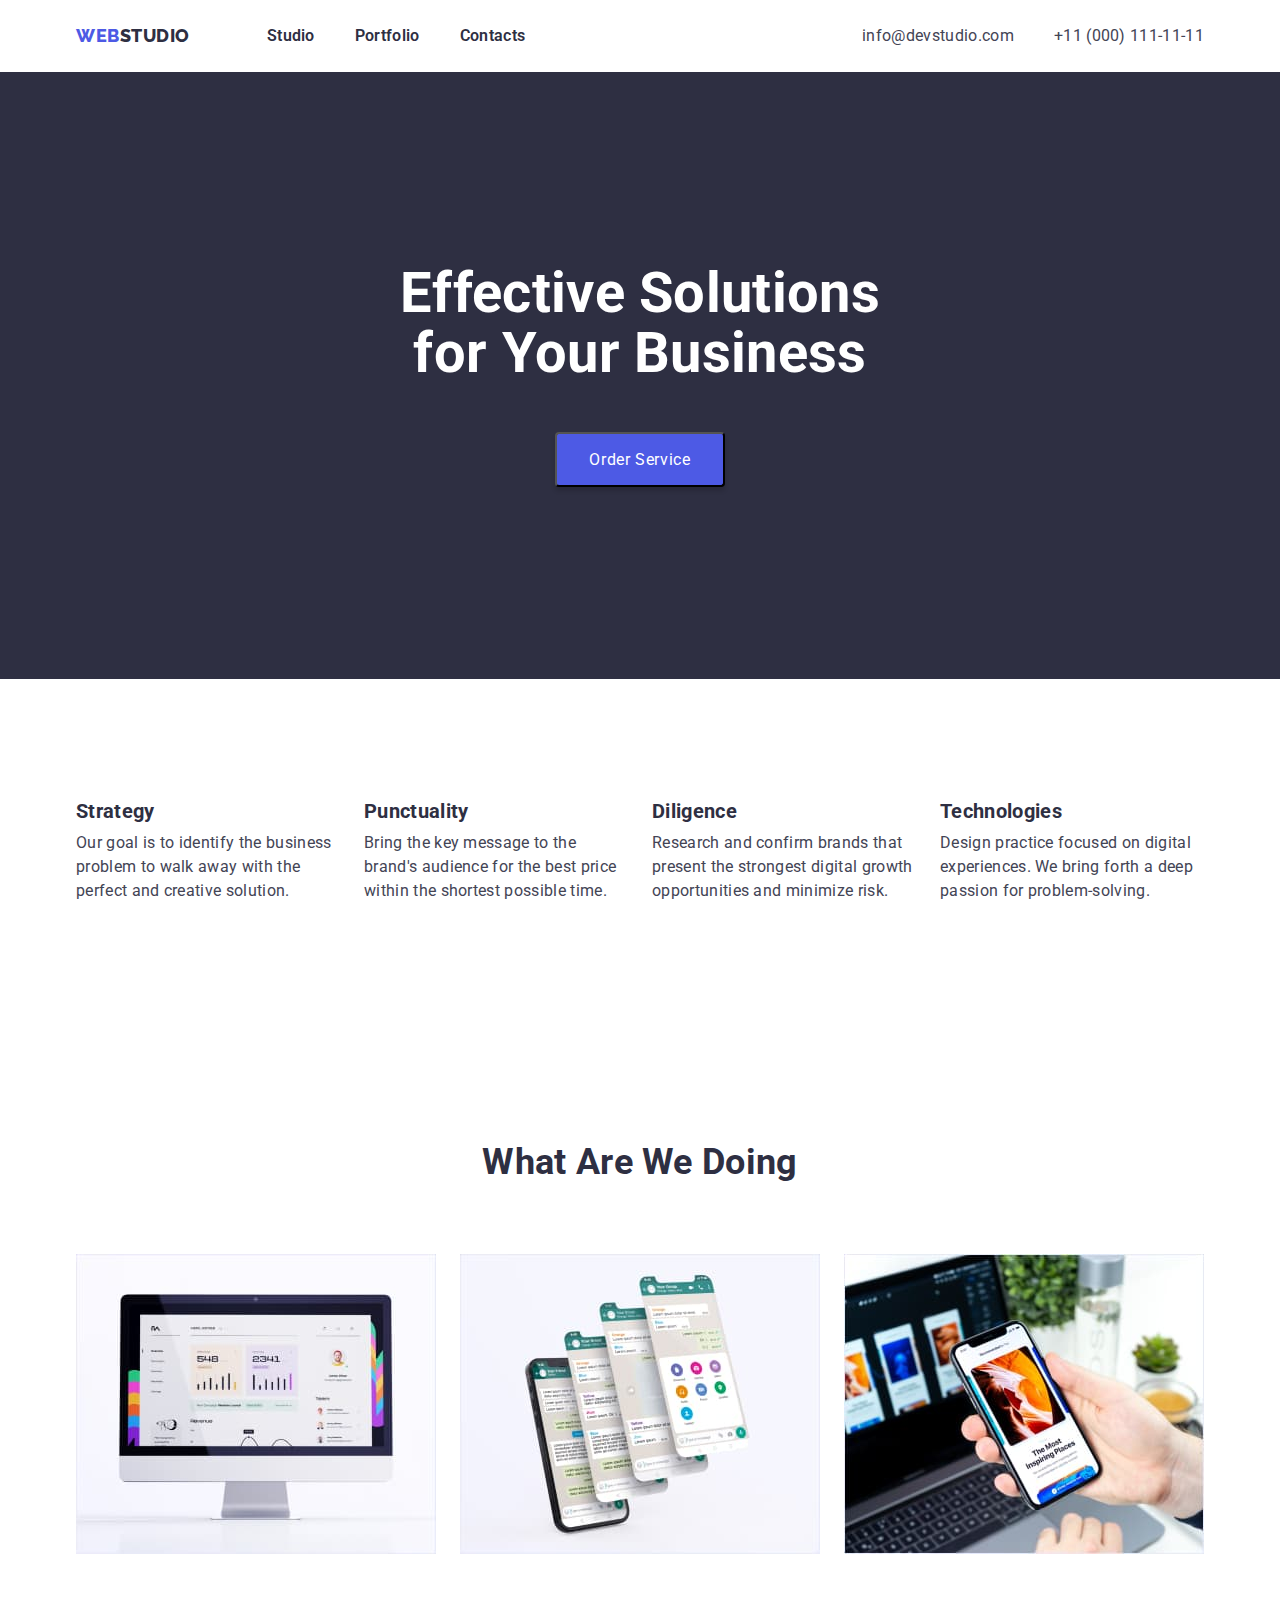
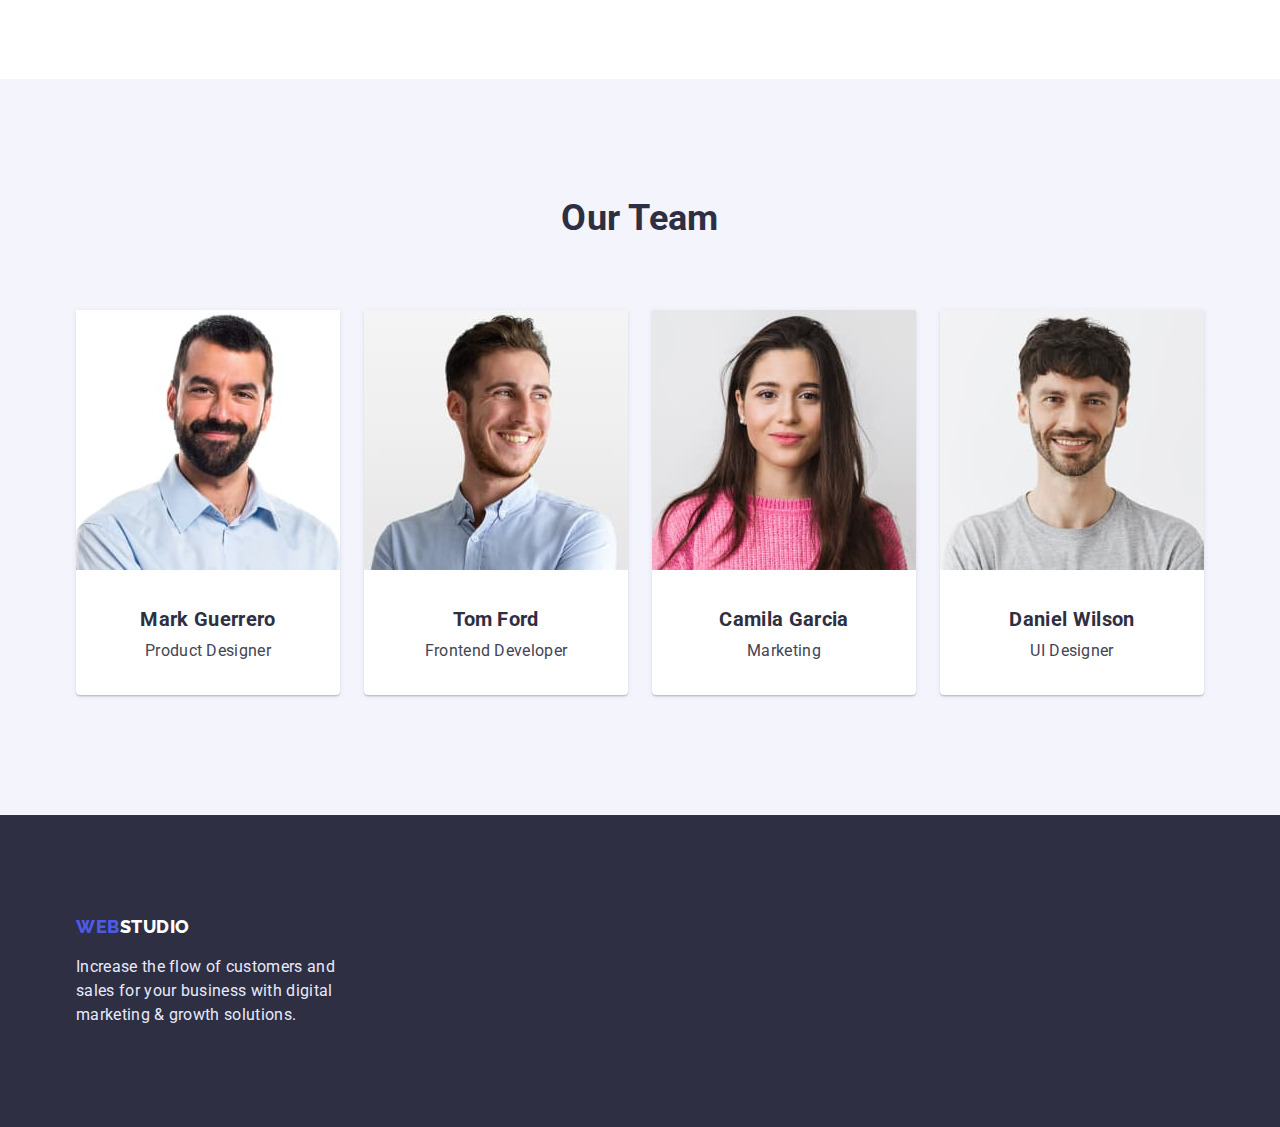
==== index.html @ f22af622 "Flexbox" ====
<!DOCTYPE html>
<html lang="en">
<head>
    <meta charset="UTF-8">
    <meta http-equiv="X-UA-Compatible" content="IE=edge">
    <meta name="viewport" content="width=device-width, initial-scale=1.0">
    <title>Webstudio</title>
    <link rel="preconnect" href="https://fonts.googleapis.com">
    <link rel="preconnect" href="https://fonts.gstatic.com" crossorigin>
    <link href="https://fonts.googleapis.com/css2?family=Raleway:wght@800&family=Roboto:wght@400;500;700;900&display=swap"
        rel="stylesheet">
        <link rel="stylesheet" href="https://cdn.jsdelivr.net/npm/modern-normalize@1.1.0/modern-normalize.min.css">
    <link rel="stylesheet" href="./css/styles.css">
</head>
<body>
    <header class="page-header">
       <div class="container header-container">
        <nav>
            <a class="logo link" href="./index.html">Web<span class="part-logo-header">studio</span></a>
            <ul class="menu list">
                <li class="menu-item"><a class="link" href="./index.html">Studio</a></li>
                <li class="menu-item"><a class="link" href="./portfolio.html">Portfolio</a></li>
                <li class="menu-item"><a class="link" href="#">Contacts</a></li>
            </ul>
        </nav>
        <ul class="list contacts-list">
            <li class="contacts"><a class="link" href="mailto:info@devstudio.com">info@devstudio.com</a></li>
            <li class="contacts"><a class="link" href="tel:+110001111111">+11 (000) 111-11-11</a></li>
        </ul>
       </div>
    </header>
    <main>
        <section class="hero">
            <div class="container">
                <h1 class="hero-title">Effective solutions <span class="part-hero-title">for</span> your business</h1>
                <button class="button hero-btn" type="button">Order service</button>
            </div>
        </section>
        <section class="section">
            <div class="container">
                <h2 class="visually-hidden">Features</h2>
                <ul class="list features-list">
                    <li class="features-list-item">
                        <h3 class="title">Strategy</h3>
                        <p class="text features-text">Our goal is to identify the business problem to walk away with the perfect and creative
                            solution.</p>
                    </li>
                    <li class="features-list-item">
                        <h3 class="title">Punctuality</h3>
                        <p class="text features-text">Bring the key message to the brand's audience for the best price within the shortest possible
                            time.</p>
                    </li>
                    <li class="features-list-item">
                        <h3 class="title">Diligence</h3>
                        <p class="text features-text">Research and confirm brands that present the strongest digital growth opportunities and minimize
                            risk.</p>
                    </li>
                    <li class="features-list-item">
                        <h3 class="title">Technologies</h3>
                        <p class="text features-text">Design practice focused on digital experiences. We bring forth a deep passion for
                            problem-solving.</p>
                    </li>
                </ul>
            </div>
        </section>
        <section class=" gallery section">
            <div class="container">
                <h2 class="section-title">What are we doing</h2>
                <ul class="list gallery-list">
                    <li class="gallery-list-img"><img src="./images/studio/what-are-we-doing-1.jpg" alt="A program for a computer" width="360" height="300"></li>
                    <li class="gallery-list-img"><img src="./images/studio/what-are-we-doing-2.jpg" alt="Mobile messenger" width="360" height="300"></li>
                    <li class="gallery-list-img"><img src="./images/studio/what-are-we-doing-3.jpg" alt="Mobile application" width="360" height="300"></li>
                </ul>
            </div>
        </section>
        <section class="team-section section">
            <div class="container">
                <h2 class="section-title">Our team</h2>
                <ul class="list team-list">
                    <li class="team-list-card">
                        <img src="./images/studio/mark-guerrero.jpg" alt="Man with beard" width="264" height="260">
                        <h3 class="title  team-list-title">Mark Guerrero</h3>
                        <p class="text">Product Designer</p>
                    </li>
                    <li class="team-list-card">
                        <img src="./images/studio/tom-ford.jpg" alt="Man in shirt" width="264" height="260">
                        <h3 class="title team-list-title">Tom Ford</h3>
                        <p class="text">Frontend Developer</p>
                    </li>
                    <li class="team-list-card">
                        <img src="./images/studio/camila-garcia.jpg" alt="Girl in a pink sweater" width="264" height="260">
                    <h3 class="title team-list-title">Camila Garcia</h3>
                    <p class="text">Marketing</p>
                    </li>
                    <li class="team-list-card">
                        <img src="./images/studio/daniel-wilson.jpg" alt="Man in a t-shirt" width="264" height="260">
                        <h3 class="title team-list-title">Daniel Wilson</h3>
                        <p class="text">UI Designer</p>
                    </li>
                </ul>
            </div>
        </section>
    </main>
    <footer class="footer">
        <div class="container footer-container">
            <a class="logo link" href="./index.html">Web<span class="part-logo-footer">studio</span></a>
            <p class="text footer-text">Increase the flow of customers and sales for your business with digital marketing & growth
                solutions.</p>
        </div>
    </footer>
</body>
</html>
---- css/styles.css ----
:root {
    --primary-color: #434455;
    --dark-color: #2E2F42;
    --brand-color: #4D5AE5;
    --accent-color: #E7E9FC;
    --white-color: #FFFFFF;
    --light-color: #F4F4FD;
    --active-color: #404BBF;
    --indent-item: 32px;
    --margin-card: 24px;
    --indent-text: 16px;
    --small-indent: 8px;
}

h1,
h2,
h3,
p {
margin: 0;
}

ul {
    margin: 0;
    padding-left: 0;
}

.list {
    list-style: none;
}

.link {
    color: inherit;
    text-decoration: none;
}

.visually-hidden {
    position: absolute;
    width: 1px;
    height: 1px;
    margin: -1px;
    border: 0;
    padding: 0;
    white-space: nowrap;
    clip-path: inset(100%);
    clip: rect(0 0 0 0);
    overflow: hidden;
}

body {
    font-family: Roboto, sans-serif;
    font-size: 16px;
    color: var(--primary-color);
    font-weight: 400;
    letter-spacing: 0.02em;
    background-color: var(--white-color);
}

.container {
    width: 1158px;
    padding-left: 15px;
    padding-right: 15px;
    margin-left: auto;
    margin-right: auto;
}

.section {
padding-top: 120px;
padding-bottom: 120px;
}

.section-title {
    font-size: 36px;
    line-height: 1.1;
    text-align: center;
    text-transform: capitalize;
    color: var(--dark-color);
}

.title {
    font-size: 20px;
    line-height: 1.2;
    color: var(--dark-color);
}

.text {
    margin-top: var(--small-indent);

    line-height: 1.5;
}

.button {
    font-family: inherit;
    line-height: 1.19;
    letter-spacing: 0.04em;
    border-radius: 4px;
    cursor: pointer;
}

/* Header */

.header-container {
    display: flex;
    padding-top: var(--margin-card);
    padding-bottom: var(--margin-card);
}

.page-header {
    box-shadow: 0px 2px 1px rgba(46, 47, 66, 0.08), 0px 1px 1px rgba(46, 47, 66, 0.16), 0px 1px 6px rgba(46, 47, 66, 0.08);
}

nav {
display: flex;
}

.logo {
    margin-right: 77px;
    
    font-family: 'Raleway', sans-serif;
    font-weight: 800;
    font-size: 18px;
    line-height: 1.33;
    letter-spacing: 0.03em;
    text-transform: uppercase;
    color: var(--brand-color);
}

.part-logo-header {
    color: var(--dark-color);
}

.menu {
    display: flex;

    font-weight: 600;
    line-height: 1.5;
    color: var(--dark-color);
}

.menu-item:not(:last-child) {
    margin-right: 40px;
}

.menu-item:hover,
.menu-item:focus {
    color: var(--primary-color);
}

.menu-item:active {
    color: var(--brand-color);
}

.contacts-list {
    display: flex;
    margin-left: auto;
}

.list .contacts + .contacts {
    margin-left: 40px;
}

.contacts {
    font-weight: 400;
    line-height: 1.5;
}

.contacts:hover,
.contacts:focus {
    color: var(--brand-color);
    
}

/* Hero */

.hero {
    padding-top: 192px;
    padding-bottom: 192px;
    text-align: center;

    background-color: var(--dark-color);
}

.hero .container {
    padding-left: 333px;
    padding-right: 333px;
}

.hero-title {
    margin-bottom: 48px;

    font-size: 56px;
    line-height: 1.07;
    color: var(--white-color);
    text-transform: capitalize;
}

.part-hero-title {
text-transform: lowercase;
}

.hero-btn {
    padding: var(--indent-text) var(--indent-item);

    text-transform: capitalize;
    color: var(--white-color);
    background-color: var(--brand-color);
    box-shadow: 0px 4px 4px rgba(0, 0, 0, 0.15);
}

.button:hover,
.button:focus {
    box-shadow: 0px 1px 6px rgba(46, 47, 66, 0.08), 0px 1px 1px rgba(46, 47, 66, 0.16), 0px 2px 1px rgba(46, 47, 66, 0.08);
}

.button:active {
    background-color: var(--active-color)
    box-shadow: 0px 4px 4px rgba(0, 0, 0, 0.15);
}

/* Features */

.features-list {
    display: flex;
    justify-content: space-between;
}

.features-list-item {
width: calc(100% / 3 - var(--margin-card));
}

.features-list-item:not(:last-child) {
    margin-right: var(--margin-card);
}

/* Gallery */

.gallery-list {
    display: flex;
    justify-content: center;
    margin-top: 72px;
}

.gallery-list-img:not(:last-child) {
    margin-right: var(--margin-card);
}

/* Team */

.team-section {
    background-color: var(--light-color);
}

.team-list {
    display: flex;
    justify-content: space-between;
    margin-top: 72px;
}

.team-list-card {
    padding-bottom: var(--indent-item);
    text-align: center;

    background-color: var(--white-color);
    box-shadow: 0px 1px 6px rgba(46, 47, 66, 0.08), 0px 1px 1px rgba(46, 47, 66, 0.16), 0px 2px 1px rgba(46, 47, 66, 0.08);
    border-radius: 0px 0px 4px 4px;
}

.team-list-card:not(:last-child) {
    margin-right: var(--margin-card);
}

.team-list-title {
    margin-top: var(--indent-item);
    margin-bottom: var(--small-indent);
}

/* Footer */

.footer-container {
    padding-top: 100px;
    padding-bottom: 100px;
}

.footer {
    background-color: var(--dark-color);
}

.part-logo-footer {
    color: var(--white-color);
}

.footer-text {
    width: 264px;
    margin-top: var(--indent-text);

    color: var(--accent-color);
}

/* Portfolio */

.filter-list{
    display: flex;
    justify-content: center;
    margin-top: 96px;
    margin-bottom: 72px;
}

.filter-list-item:not(:last-child) {
    margin-right: var(--margin-card);
}

.filter-btn {
    padding: var(--small-indent) var(--indent-text);

    font-size: 16px;
    line-height: 1.5;
    color: #4D5AE5;
    background-color: var(--light-color);
    border: 1px solid #E7E9FC;
}

.filter-btn:hover, 
.filter-btn:focus {
    color: var(--white-color);
    background-color: var(--brand-color);
}

.portfolio-list {
    display: flex;
    flex-wrap: wrap;
    justify-content: space-between;
    margin-top: -48px;
    margin-right: calc(-1 * var(--margin-card));
    padding-bottom: 120px;
}

.portfolio-list-card {
margin-top: 48px;
margin-right: var(--margin-card);
padding-bottom: var(--indent-item);

background: var(--white-color)
border: 0.5px solid var(--light-color);
box-shadow: 0px 1px 6px rgba(46, 47, 66, 0.08);
}

.portfolio-list-item {
    margin-top: var(--indent-item);
    padding-left: var(--indent-text);
}

.portfolio-list-text {
margin-top: var(--small-indent);
}
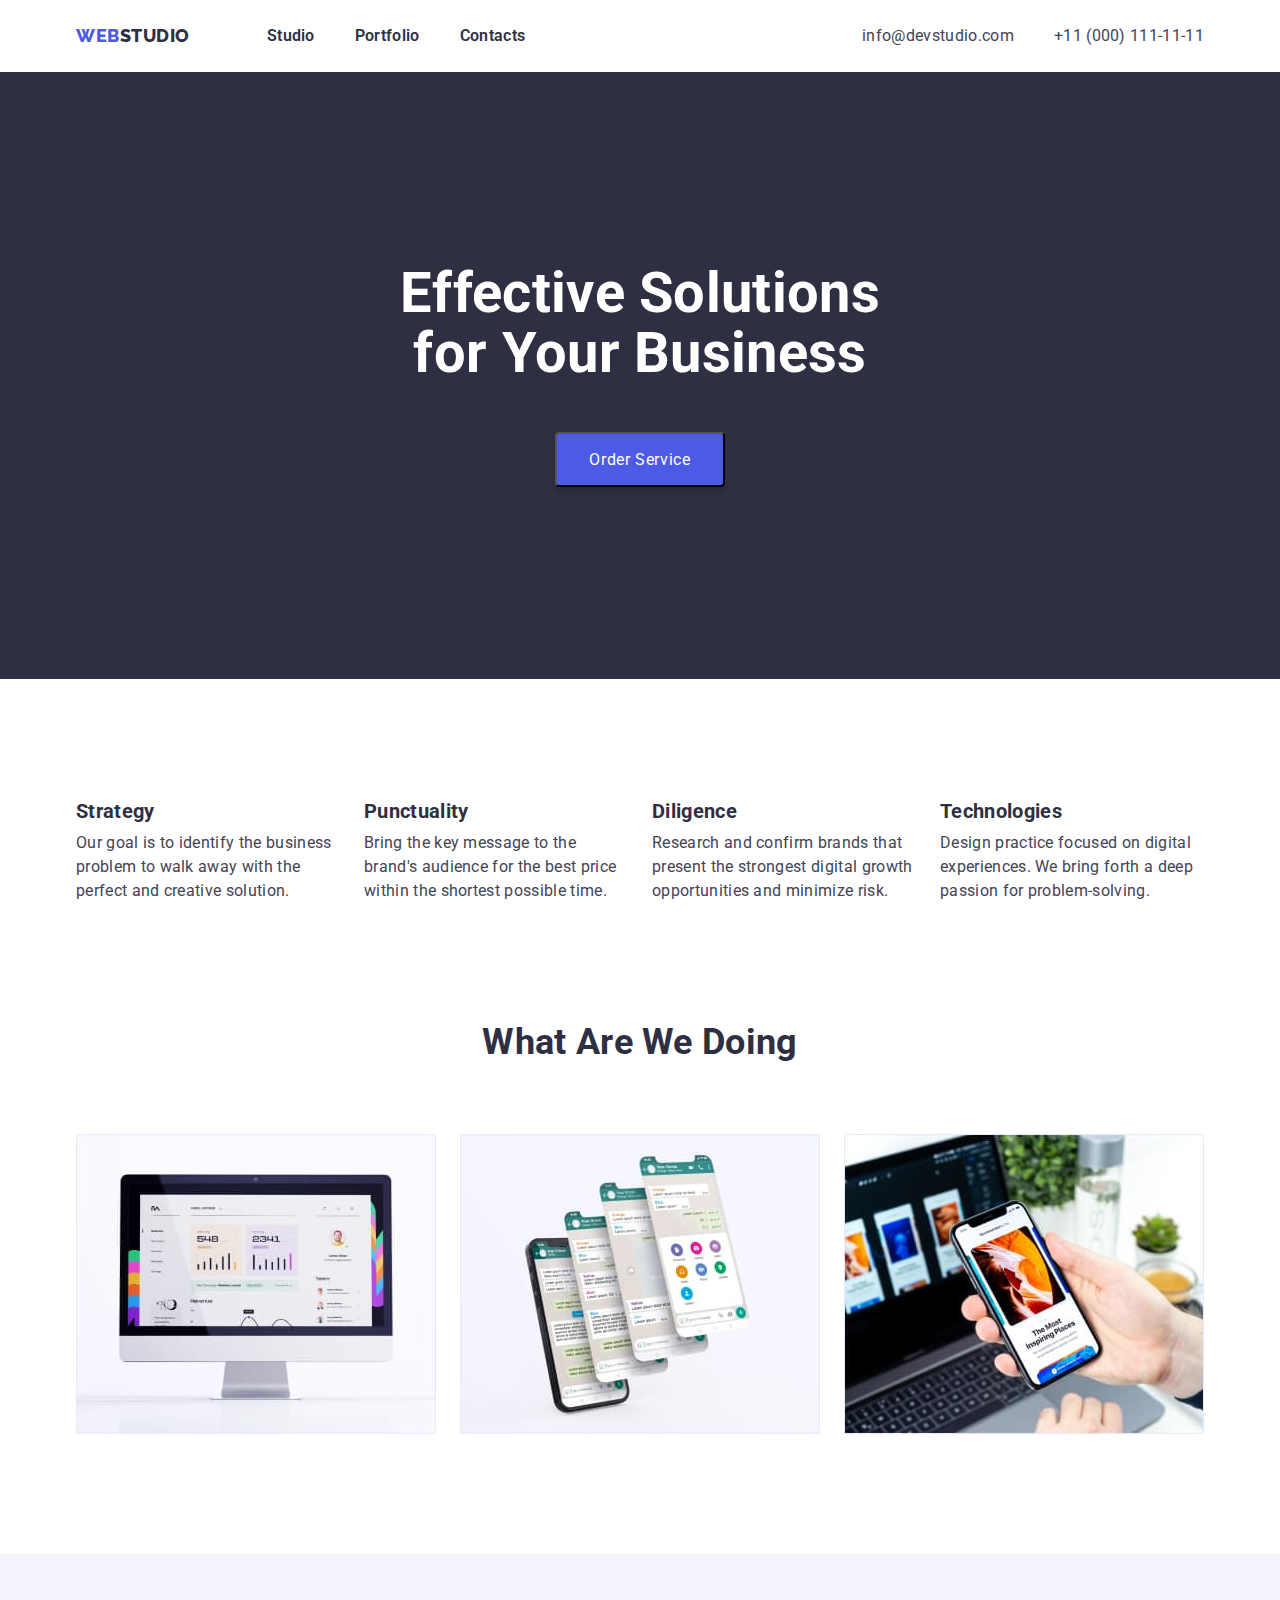
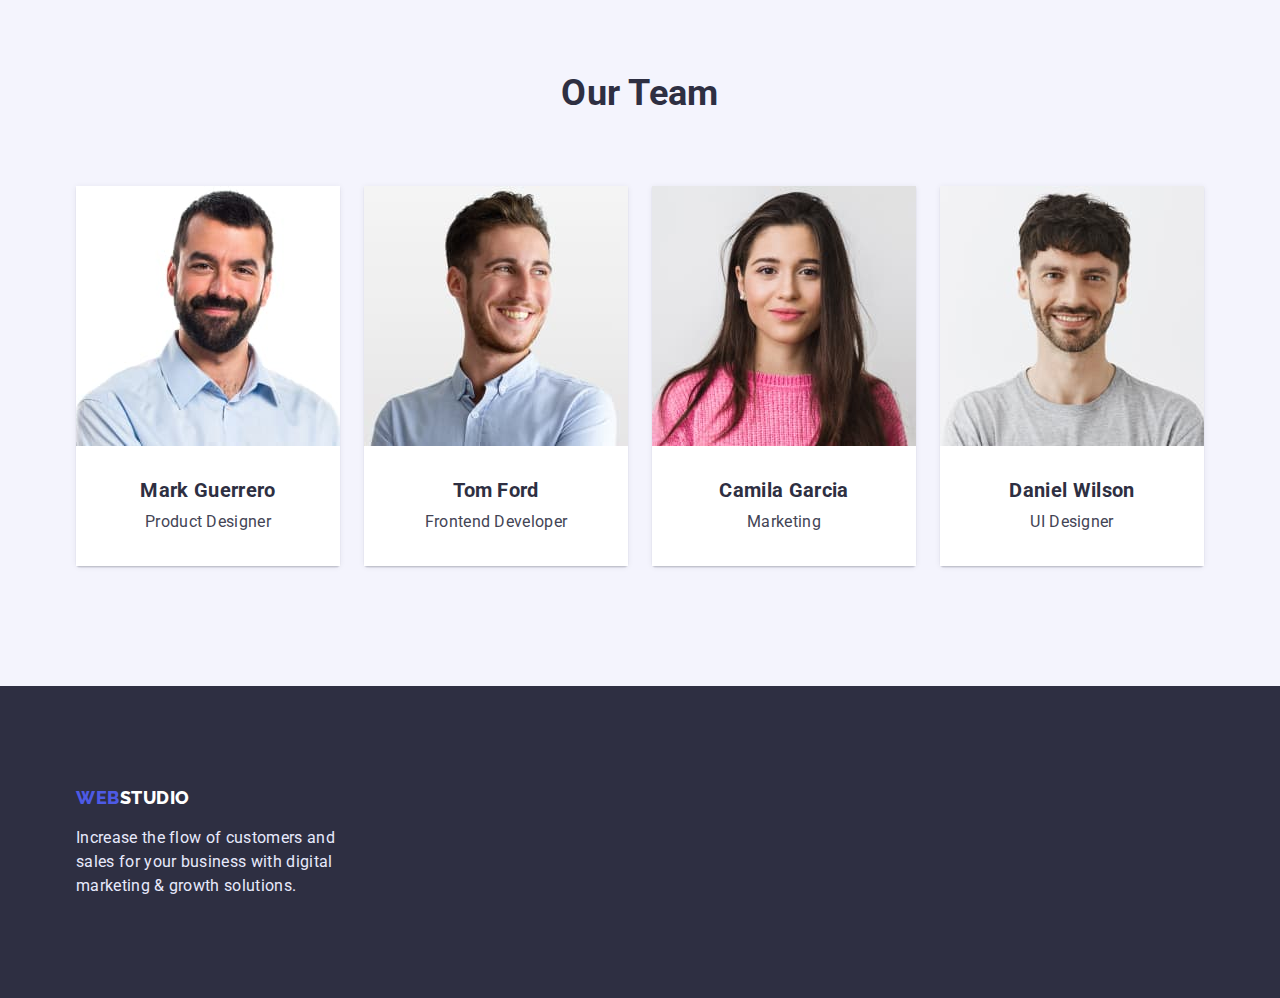
==== commit 3bceccd6: "Flexbox. Correct the mistakes." ====
--- a/index.html
+++ b/index.html
@@ -79,30 +79,38 @@
                 <ul class="list team-list">
                     <li class="team-list-card">
                         <img src="./images/studio/mark-guerrero.jpg" alt="Man with beard" width="264" height="260">
-                        <h3 class="title  team-list-title">Mark Guerrero</h3>
-                        <p class="text">Product Designer</p>
+                        <div class="team-list-description">
+                            <h3 class="title  team-list-title">Mark Guerrero</h3>
+                            <p class="text">Product Designer</p>
+                        </div>
                     </li>
                     <li class="team-list-card">
                         <img src="./images/studio/tom-ford.jpg" alt="Man in shirt" width="264" height="260">
-                        <h3 class="title team-list-title">Tom Ford</h3>
-                        <p class="text">Frontend Developer</p>
+                        <div class="team-list-description">
+                            <h3 class="title team-list-title">Tom Ford</h3>
+                            <p class="text">Frontend Developer</p>
+                        </div>
                     </li>
                     <li class="team-list-card">
                         <img src="./images/studio/camila-garcia.jpg" alt="Girl in a pink sweater" width="264" height="260">
-                    <h3 class="title team-list-title">Camila Garcia</h3>
-                    <p class="text">Marketing</p>
+                    <div class="team-list-description">
+                        <h3 class="title team-list-title">Camila Garcia</h3>
+                        <p class="text">Marketing</p>
+                    </div>
                     </li>
                     <li class="team-list-card">
                         <img src="./images/studio/daniel-wilson.jpg" alt="Man in a t-shirt" width="264" height="260">
-                        <h3 class="title team-list-title">Daniel Wilson</h3>
-                        <p class="text">UI Designer</p>
+                        <div class="team-list-description">
+                            <h3 class="title team-list-title">Daniel Wilson</h3>
+                            <p class="text">UI Designer</p>
+                        </div>
                     </li>
                 </ul>
             </div>
         </section>
     </main>
     <footer class="footer">
-        <div class="container footer-container">
+        <div class="container">
             <a class="logo link" href="./index.html">Web<span class="part-logo-footer">studio</span></a>
             <p class="text footer-text">Increase the flow of customers and sales for your business with digital marketing & growth
                 solutions.</p>
--- a/css/styles.css
+++ b/css/styles.css
@@ -24,6 +24,10 @@
     padding-left: 0;
 }
 
+img {
+    display: block;
+}
+
 .list {
     list-style: none;
 }
@@ -100,16 +104,20 @@
 
 .header-container {
     display: flex;
+}
+
+.page-header {
+    box-shadow: 0px 2px 1px rgba(46, 47, 66, 0.08), 0px 1px 1px rgba(46, 47, 66, 0.16), 0px 1px 6px rgba(46, 47, 66, 0.08);
+}
+
+nav {
+display: flex;
+}
+
+.page-header .link {
+    display: block;
     padding-top: var(--margin-card);
     padding-bottom: var(--margin-card);
-}
-
-.page-header {
-    box-shadow: 0px 2px 1px rgba(46, 47, 66, 0.08), 0px 1px 1px rgba(46, 47, 66, 0.16), 0px 1px 6px rgba(46, 47, 66, 0.08);
-}
-
-nav {
-display: flex;
 }
 
 .logo {
@@ -233,6 +241,10 @@
 
 /* Gallery */
 
+.gallery.section {
+    padding-top: 0;
+}
+
 .gallery-list {
     display: flex;
     justify-content: center;
@@ -256,31 +268,32 @@
 }
 
 .team-list-card {
+    box-shadow: 0px 1px 6px rgba(46, 47, 66, 0.08), 0px 1px 1px rgba(46, 47, 66, 0.16), 0px 2px 1px rgba(46, 47, 66, 0.08);
+    border-radius: 0px 0px 4px 4px;
+}
+
+.team-list-card:not(:last-child) {
+    margin-right: var(--margin-card);
+}
+
+.team-list-description {
+    padding-top: var(--indent-item);
     padding-bottom: var(--indent-item);
     text-align: center;
-
+    
     background-color: var(--white-color);
-    box-shadow: 0px 1px 6px rgba(46, 47, 66, 0.08), 0px 1px 1px rgba(46, 47, 66, 0.16), 0px 2px 1px rgba(46, 47, 66, 0.08);
-    border-radius: 0px 0px 4px 4px;
-}
-
-.team-list-card:not(:last-child) {
-    margin-right: var(--margin-card);
 }
 
 .team-list-title {
-    margin-top: var(--indent-item);
     margin-bottom: var(--small-indent);
 }
 
 /* Footer */
 
-.footer-container {
+.footer {
     padding-top: 100px;
-    padding-bottom: 100px;
-}
-
-.footer {
+    padding-bottom: 100px; 
+
     background-color: var(--dark-color);
 }
 
@@ -297,10 +310,13 @@
 
 /* Portfolio */
 
+.portfolio-section {
+    padding-top: 96px;
+}
+
 .filter-list{
     display: flex;
     justify-content: center;
-    margin-top: 96px;
     margin-bottom: 72px;
 }
 
@@ -330,22 +346,22 @@
     justify-content: space-between;
     margin-top: -48px;
     margin-right: calc(-1 * var(--margin-card));
-    padding-bottom: 120px;
 }
 
 .portfolio-list-card {
 margin-top: 48px;
 margin-right: var(--margin-card);
-padding-bottom: var(--indent-item);
-
-background: var(--white-color)
-border: 0.5px solid var(--light-color);
+
+background: var(--white-color);
 box-shadow: 0px 1px 6px rgba(46, 47, 66, 0.08);
 }
 
 .portfolio-list-item {
-    margin-top: var(--indent-item);
+    padding-top: var(--indent-item);
+    padding-bottom: var(--indent-item);
     padding-left: var(--indent-text);
+    border: 0.5px solid var(--light-color);
+    border-top: none;
 }
 
 .portfolio-list-text {
